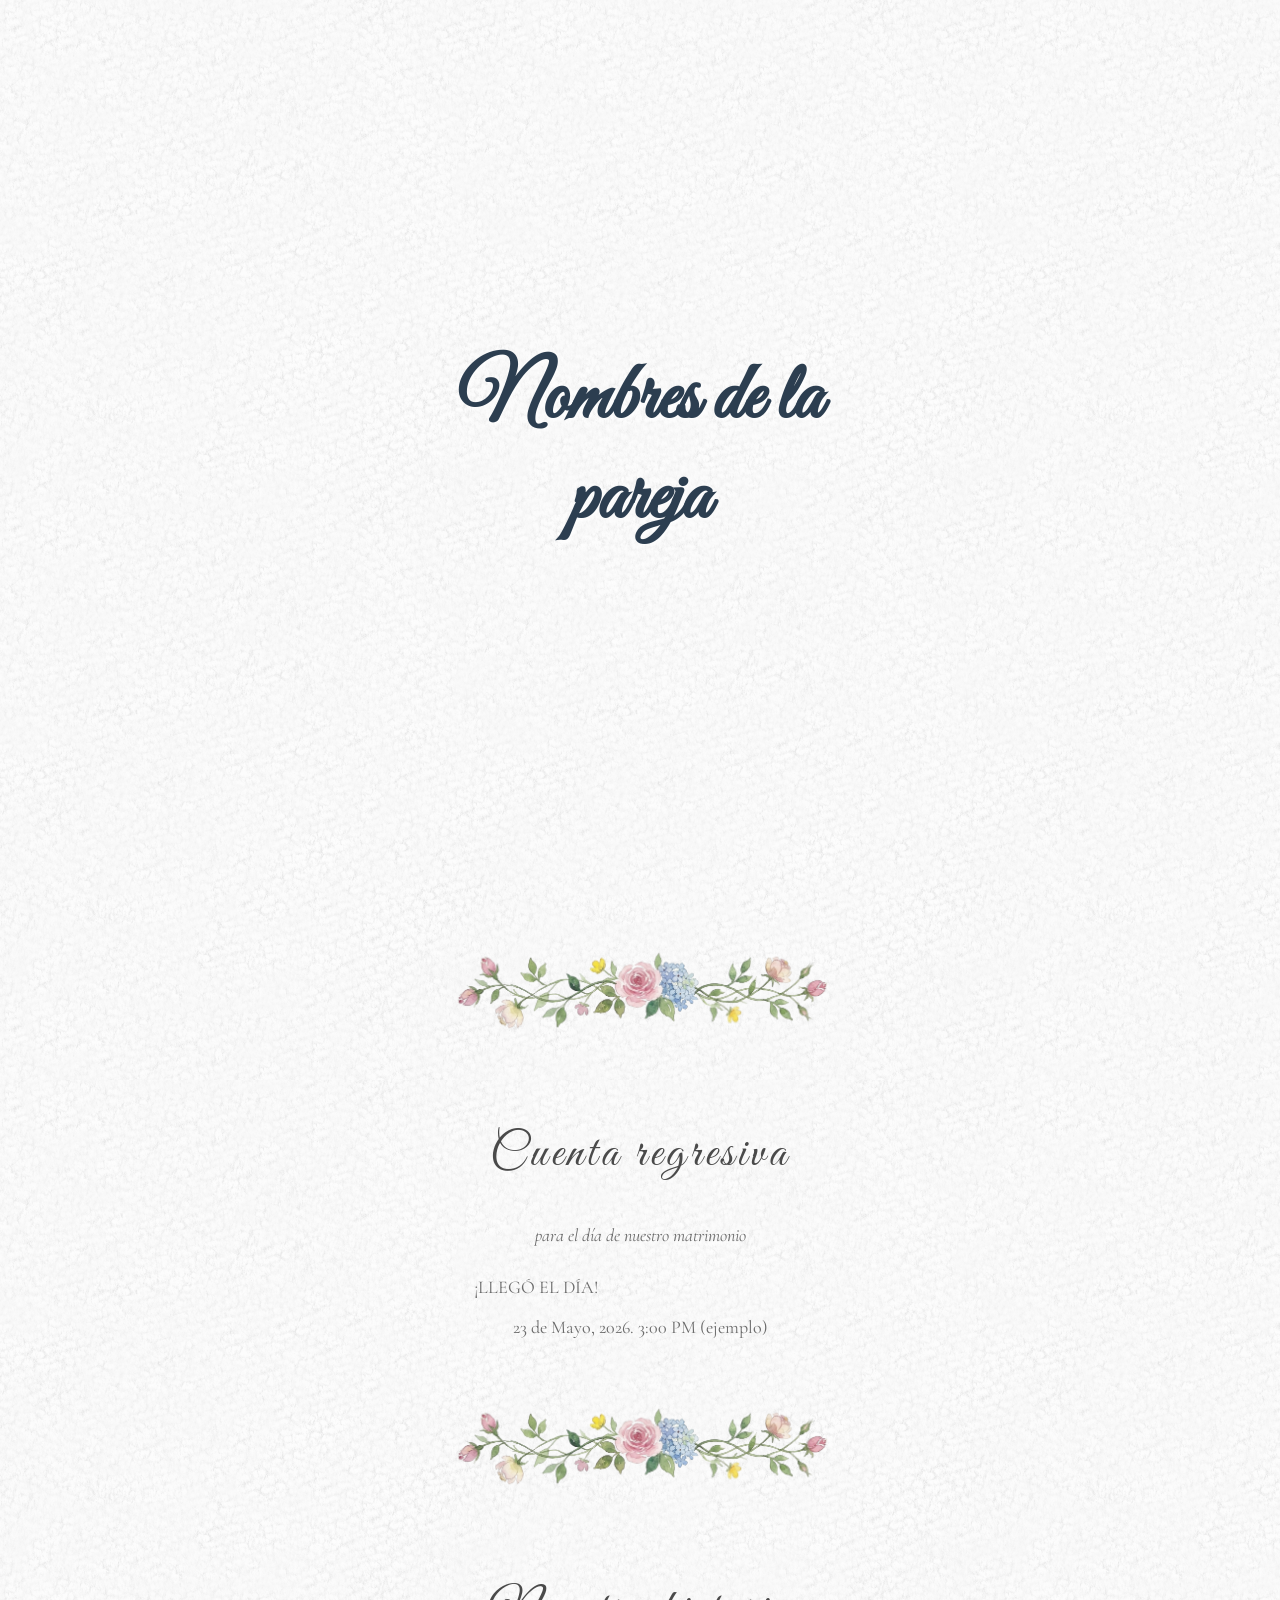
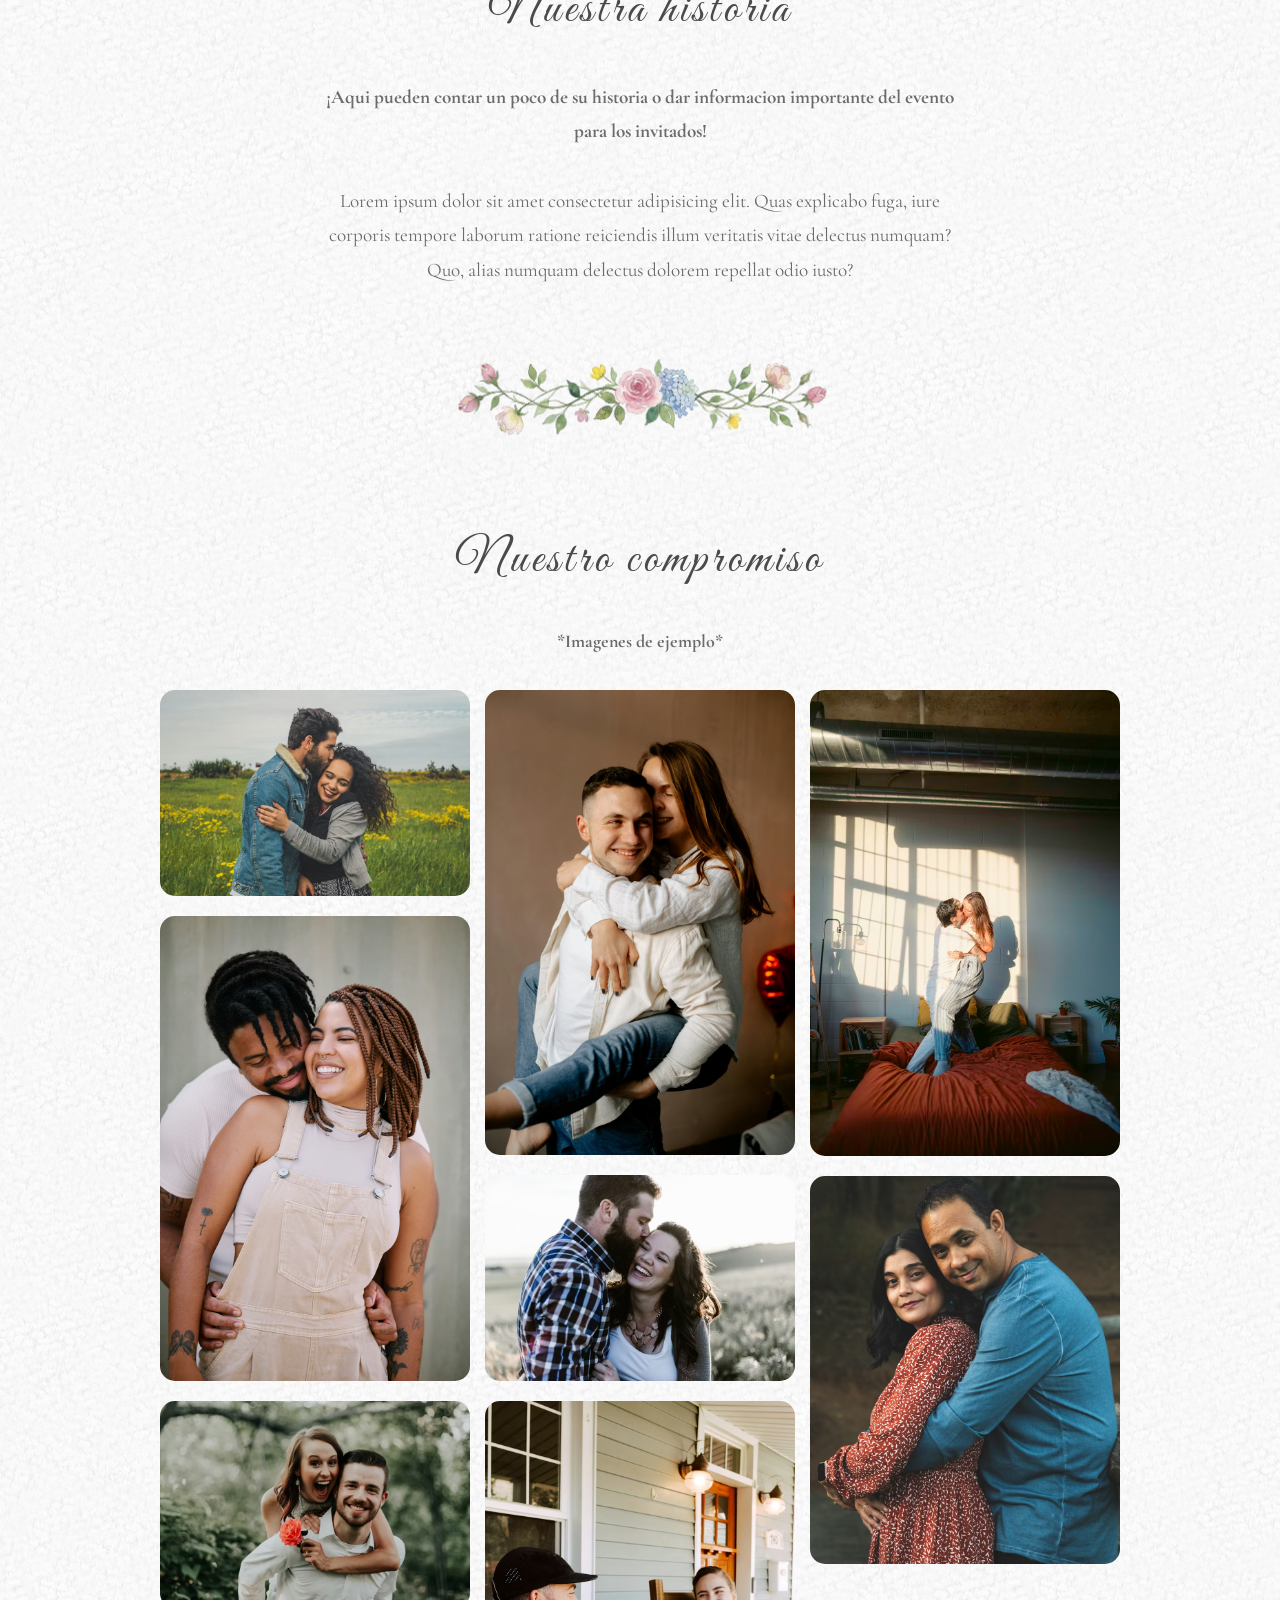
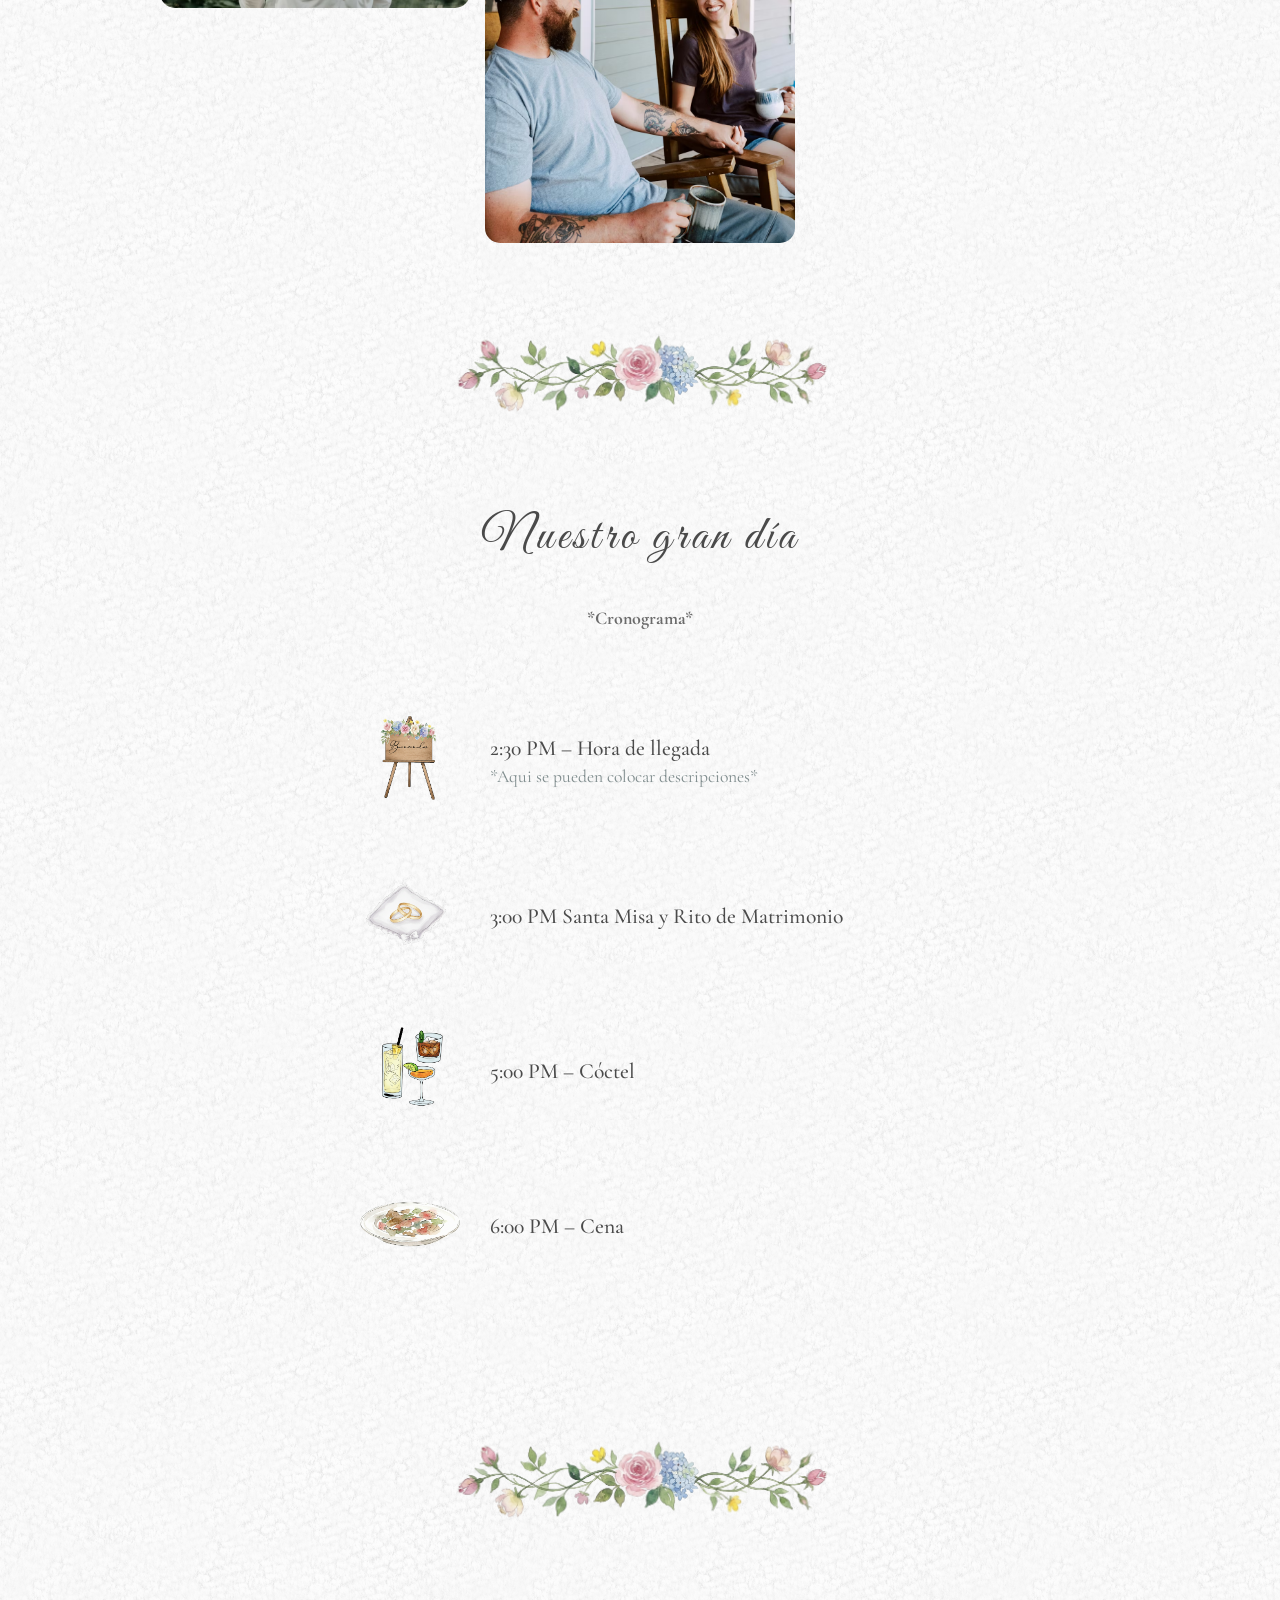
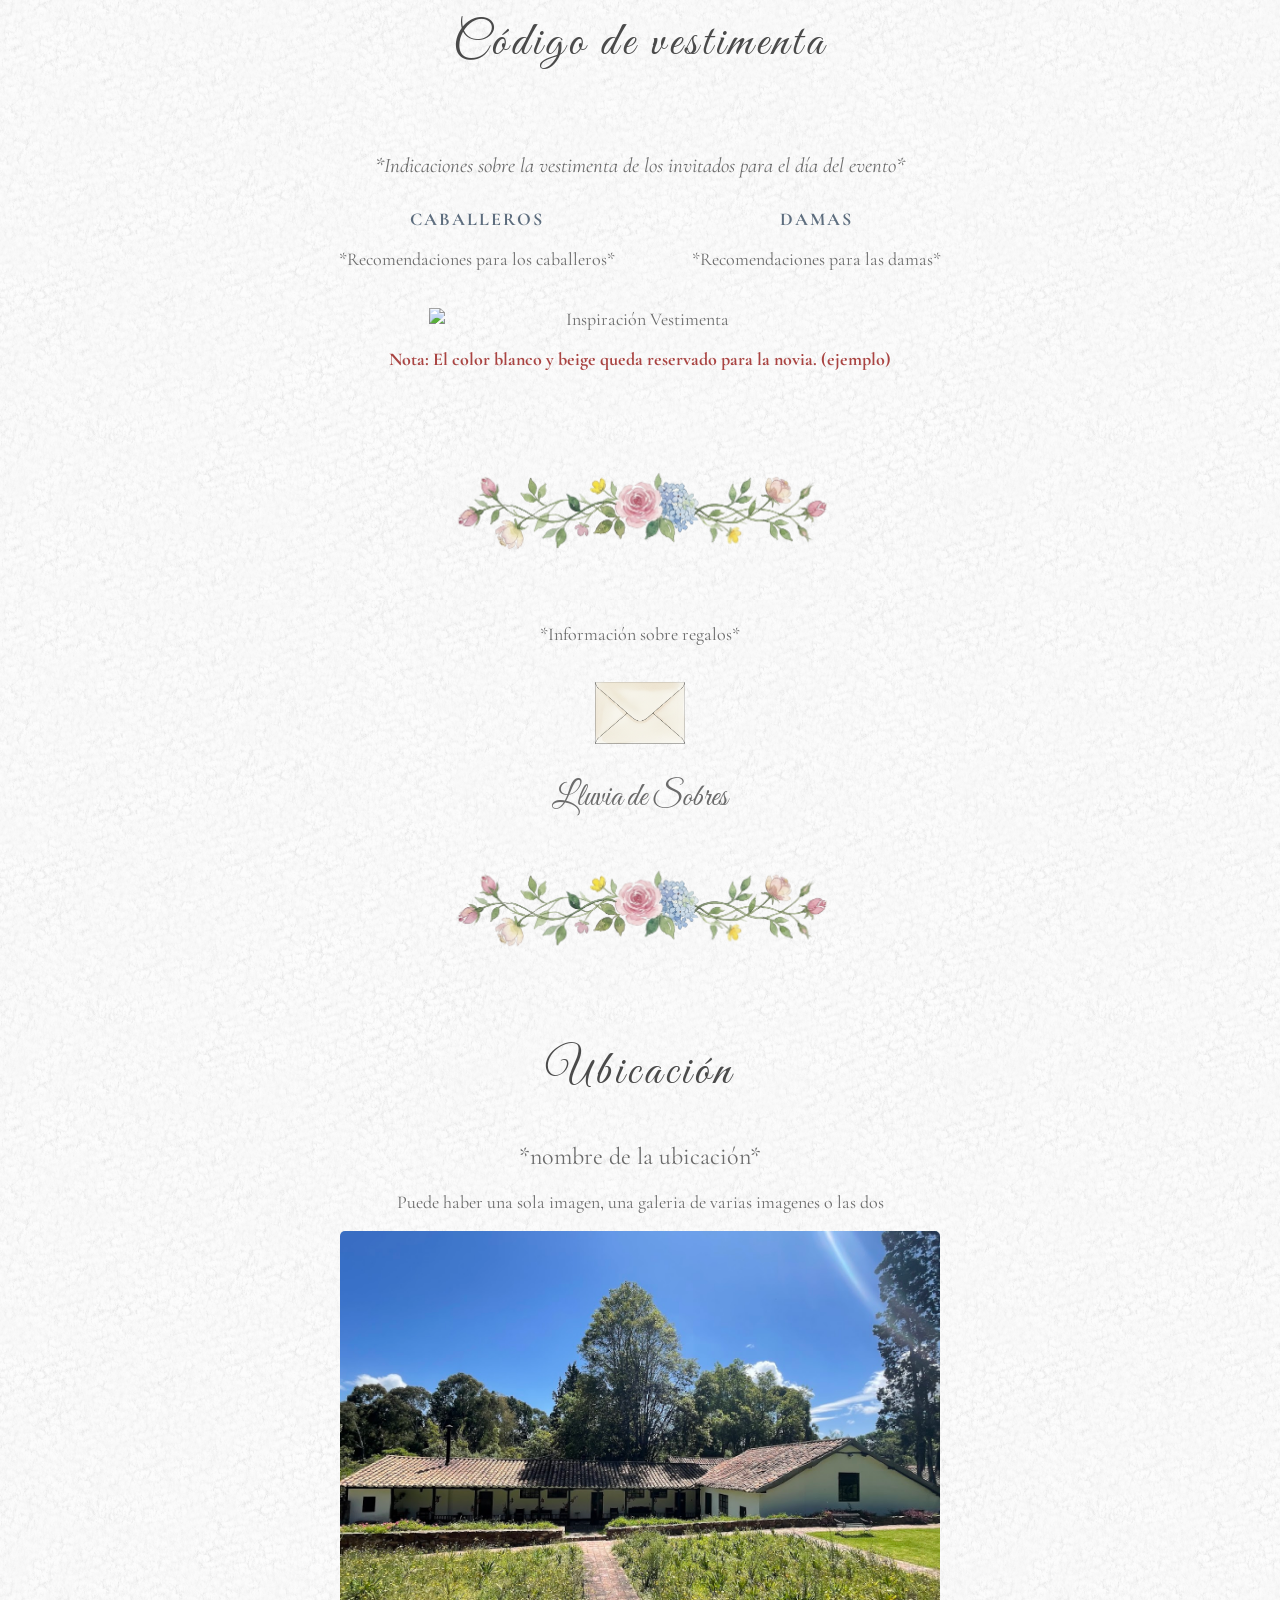
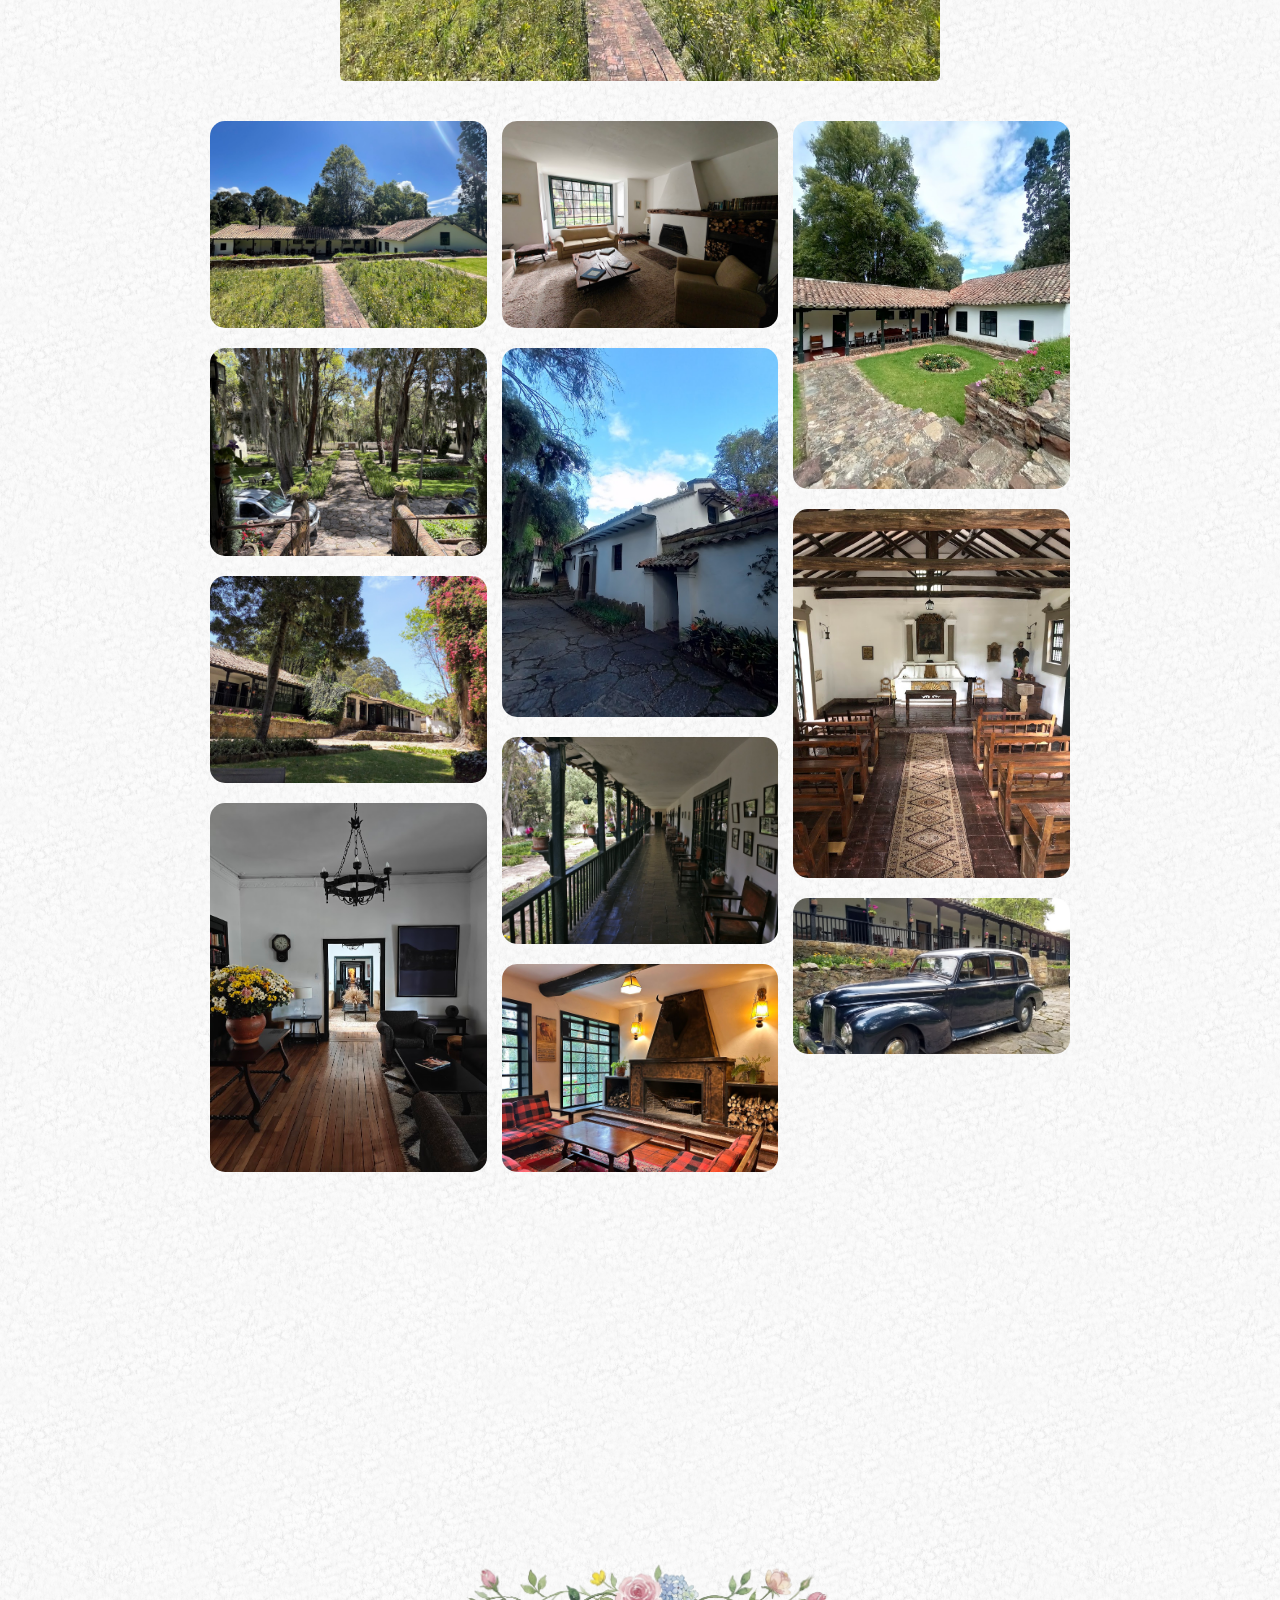
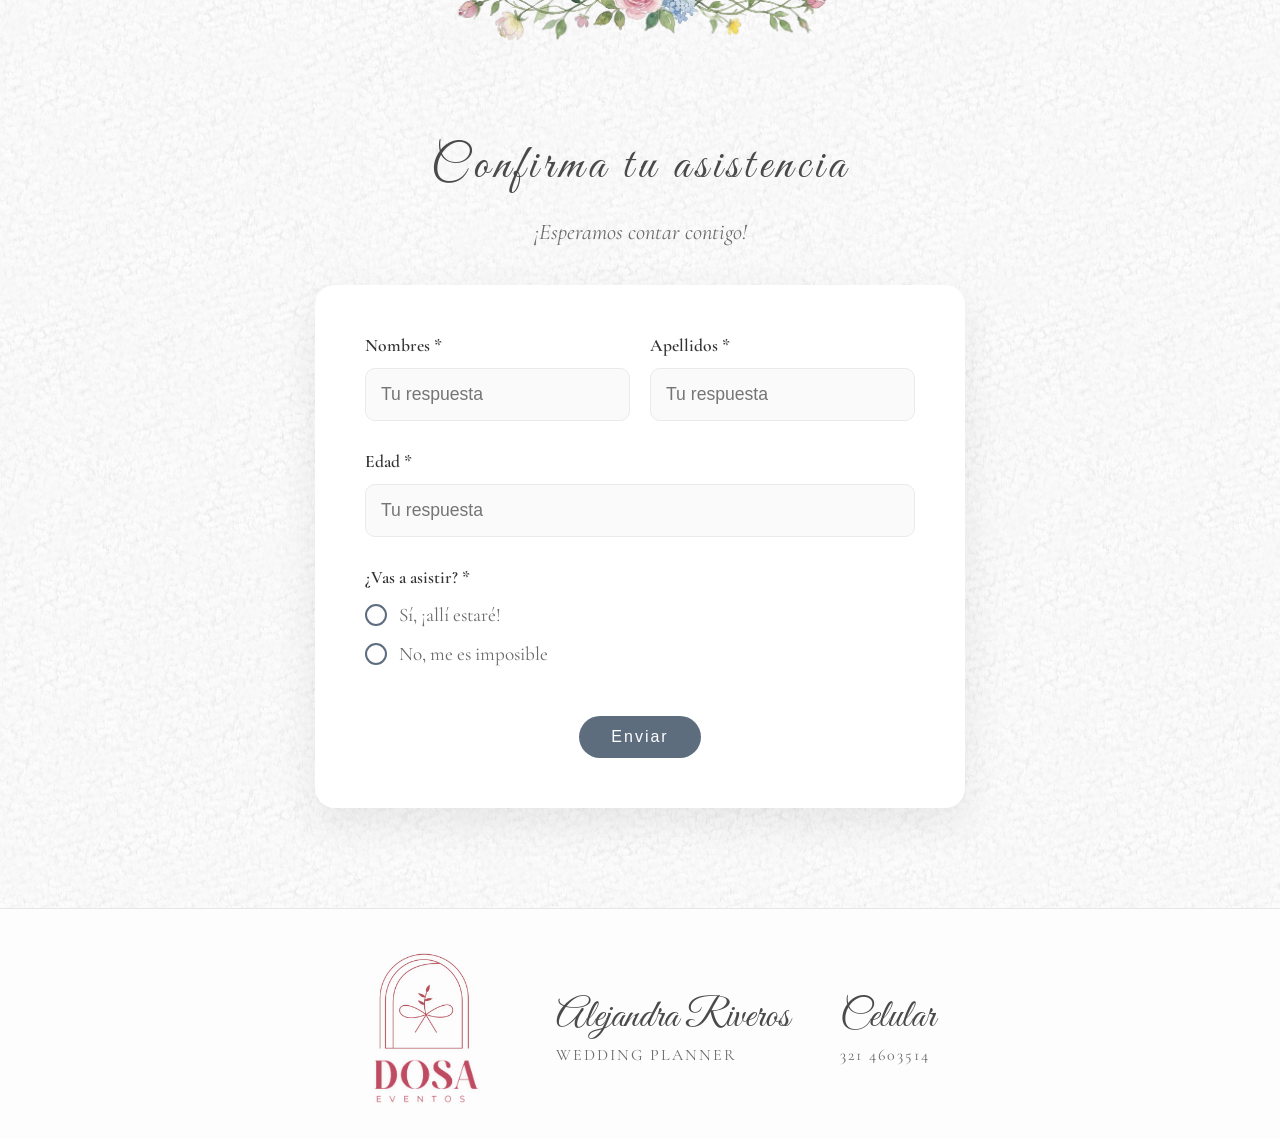
==== Main.html @ 0bfc6ab8 "Initial commit" ====
<!DOCTYPE html>
<html lang="es">

<head>
    <meta charset="UTF-8">
    <meta name="viewport" content="width=device-width, initial-scale=1.0, viewport-fit=cover">
    <title>Invitación</title>
    <link rel="stylesheet" href="stylesmain.css">
    <link
        href="https://fonts.googleapis.com/css2?family=Cormorant+Garamond:wght@300;500&family=Great+Vibes&display=swap"
        rel="stylesheet">
</head>

<body>

    <header class="hero">
        <div class="hero-content">
            <h1>Nombres de la <br>pareja</h1>
        </div>
    </header>

    <div class="divider"><img src="src/separador.png" alt="decoración"></div>

    <section class="countdown-section">
        <h2 class="script-font">Cuenta regresiva</h2>
        <p class="subtitle">para el día de nuestro matrimonio</p>

        <div id="timer">
            <div class="time-box">
                <span id="days">00</span>
                <label>DÍAS</label>
            </div>
            <div class="time-box">
                <span id="hours">00</span>
                <label>HORAS</label>
            </div>
            <div class="time-box">
                <span id="minutes">00</span>
                <label>MINUTOS</label>
            </div>
            <div class="time-box">
                <span id="seconds">00</span>
                <label>SEGUNDOS</label>
            </div>
        </div>
        <p class="wedding-date">23 de Mayo, 2026. 3:00 PM (ejemplo)</p>
    </section>

    <div class="divider"><img src="src/separador.png" alt="decoración"></div>

    <section class="story-section">
        <h2 class="script-font">Nuestra historia</h2>
        <div class="story-text">
            <p><b>¡Aqui pueden contar un poco de su historia o dar informacion importante del evento para los invitados! </b><br> <br>Lorem ipsum dolor sit amet consectetur adipisicing elit. Quas explicabo fuga, iure corporis tempore
                laborum ratione reiciendis illum veritatis vitae delectus numquam? Quo, alias numquam delectus dolorem
                repellat odio iusto?                
            </p>
        </div>
    </section>

    <div class="divider"><img src="src/separador.png" alt="decoración"></div>

    <section class="gallery-section">
        <h2 class="script-font">Nuestro compromiso</h2>
        <p><b>*Imagenes de ejemplo*</b></p>
        <div class="masonry-gallery">
            <div class="photo"><img src="src/1.jpeg" alt="Compromiso"></div>
            <div class="photo"><img src="src/8.jpeg" alt="Compromiso"></div>
            <div class="photo"><img src="src/4.jpeg" alt="Compromiso"></div>
            <div class="photo"><img src="src/2.jpeg" alt="Compromiso"></div>
            <div class="photo"><img src="src/3.jpeg" alt="Compromiso"></div>
            <div class="photo"><img src="src/5.jpeg" alt="Compromiso"></div>
            <div class="photo"><img src="src/7.jpeg" alt="Compromiso"></div>
            <div class="photo"><img src="src/9.jpeg" alt="Compromiso"></div>
        </div>
    </section>

    <div class="divider"><img src="src/separador.png" alt="decoración"></div>
    <section class="timeline-section">
        <h2 class="script-font">Nuestro gran día</h2>
        <p><b>*Cronograma*</b></p>
        <div class="timeline-container">

            <div class="timeline-event">
                <div class="event-icon">
                    <img src="src/bienvenidos.png" alt="Icono">
                </div>
                <div class="event-content">
                    <h3>2:30 PM – Hora de llegada</h3>
                    <p>*Aqui se pueden colocar descripciones* </p>
                </div>
            </div>

            <div class="timeline-event">
                <div class="event-icon">
                    <img src="src/anillos.png" alt="Icono">
                </div>
                <div class="event-content">
                    <h3>3:00 PM Santa Misa y Rito de Matrimonio</h3>
                </div>
            </div>

            <div class="timeline-event">
                <div class="event-icon">
                    <img src="src/bebida.png" alt="Icono">
                </div>
                <div class="event-content">
                    <h3>5:00 PM – Cóctel</h3>
                </div>
            </div>

            <div class="timeline-event">
                <div class="event-icon">
                    <img src="src/cena.PNG" alt="Icono">
                </div>
                <div class="event-content">
                    <h3>6:00 PM – Cena</h3>
                </div>
            </div>

        </div>
    </section>
    <div class="divider"><img src="src/separador.png" alt="decoración"></div>
    <section class="dresscode-section">
        <h2 class="script-font">Código de vestimenta</h2>

        <div class="dresscode-container">
            <p class="dresscode-intro">*Indicaciones sobre la vestimenta de los invitados para el día del evento*</p>

            <div class="dresscode-details">
                <div class="gender-dress">
                    <strong>CABALLEROS</strong>
                    <p>*Recomendaciones para los caballeros*</p>
                </div>

                <div class="gender-dress">
                    <strong>DAMAS</strong>
                    <p>*Recomendaciones para las damas*</p>
                </div>
            </div>

            <div class="dresscode-image">
                <img src="src/vestimenta.png" alt="Inspiración Vestimenta" class="dresscode-image">
            </div>
            <p class="color-reserve">Nota: El color blanco y beige queda reservado para la novia. (ejemplo)</p>


        </div>

        <div class="divider"><img src="src/separador.png" alt="decoración"></div>
        <div class="tarjeta" id="tarjeta">
            <div class="contenido-tarjeta">
                <div class="lluvia-sobres">
                    <p>*Información sobre regalos*</p>
                    <img src="src/sobre-cerrado.PNG" alt="Sobre"
                        style="width: 200px; margin-bottom: -40px; margin-top: -50px;">
                    <p style="font-family: 'Great Vibes', cursive; font-size: 2rem; margin: 0;">Lluvia de Sobres</p>
                </div>
            </div>
        </div>
    </section>

    <div class="divider"><img src="src/separador.png" alt="decoración"></div>
    <section class="location-section">
        <h2 class="script-font">Ubicación</h2>
        <p class="location-name">*nombre de la ubicación*</p>
        <p>Puede haber una sola imagen, una galeria de varias imagenes o las dos</p>
        <div class="location-image">
            <img src="src/hacienda1.jpg" alt="Hacienda" class="hacienda-img">
        </div>
        <section class="gallery-section">
            <div class="masonry-gallery">
                <div class="photo"><img src="src/hacienda1.jpg" alt="Compromiso"></div>
                <div class="photo"><img src="src/hacienda2.jpg" alt="Compromiso"></div>
                <div class="photo"><img src="src/hacienda3.jpg" alt="Compromiso"></div>
                <div class="photo"><img src="src/hacienda4.jpg" alt="Compromiso"></div>
                <div class="photo"><img src="src/hacienda5.jpg" alt="Compromiso"></div>
                <div class="photo"><img src="src/hacienda6.jpg" alt="Compromiso"></div>
                <div class="photo"><img src="src/hacienda7.jpg" alt="Compromiso"></div>
                <div class="photo"><img src="src/hacienda8.jpg" alt="Compromiso"></div>
                <div class="photo"><img src="src/hacienda9.jpg" alt="Compromiso"></div>
                <div class="photo"><img src="src/hacienda10.jpg" alt="Compromiso"></div>
                <div class="photo"><img src="src/hacienda12.jpg" alt="Compromiso"></div>
            </div>
        </section>
        <div class="map-container">
            <iframe src="https://www.google.com/maps/embed?pb=!1m18!1m12!1m3!1d13261.068870005722!2d-72.93695689409576!3d5.718597094676793!2m3!1f0!2f0!3f0!3m2!1i1024!2i768!4f13.1!3m3!1m2!1s0x8e6a45dc718b6c21%3A0x8dd9697c02548b46!2sPlaza%20de%20la%20Villa!5e0!3m2!1ses-419!2sco!4v1770863307083!5m2!1ses-419!2sco" width="600" height="450" style="border:0;" allowfullscreen="" loading="lazy" referrerpolicy="no-referrer-when-downgrade"></iframe>
    </section>
    <div class="divider"><img src="src/separador.png" alt="decoración"></div>

    <section class="rsvp-section">
        <h2 class="script-font section-title">Confirma tu asistencia</h2>
        <p class="section-subtitle">¡Esperamos contar contigo!</p>

        <div class="rsvp-container">
            <form id="rsvp-form" class="styled-form">
                <div class="input-row">
                    <div class="form-group">
                        <label for="from_name">Nombres *</label>
                        <input type="text" name="from_name" id="from_name" required placeholder="Tu respuesta">
                    </div>
                    <div class="form-group">
                        <label for="last_name">Apellidos *</label>
                        <input type="text" name="last_name" id="last_name" required placeholder="Tu respuesta">
                    </div>
                </div>

                <div class="form-group">
                    <label for="age">Edad *</label>
                    <input type="number" name="age" id="age" required placeholder="Tu respuesta">
                </div>

                <div class="form-group">
                    <label class="main-label">¿Vas a asistir? *</label>
                    <div class="radio-options">
                        <label class="radio-container">
                            <input type="radio" name="attendance" value="Sí" required>
                            <span class="checkmark"></span>
                            Sí, ¡allí estaré!
                        </label>
                        <label class="radio-container">
                            <input type="radio" name="attendance" value="No">
                            <span class="checkmark"></span>
                            No, me es imposible
                        </label>
                    </div>
                </div>

                <button class="btn-primary">Enviar</button>
            </form>
        </div>


    </section>
    <script type="text/javascript" src="https://cdn.jsdelivr.net/npm/@emailjs/browser@3/dist/email.min.js"></script>

    <script src="scriptmain.js"></script>

    <footer class="footer-boda">
        <div class="footer-content">
            <div class="footer-logo">
                <img src="src/dosa.png" alt="Logo" class="logo-footer-icon">
                <img src="src/dosa2.png" alt="Dosa Eventos" class="logo-footer-name">
            </div>
            <div class="footer-info">
                <div class="footer-section">
                    <span class="nombre-planner">Alejandra Riveros</span>
                    <span class="rol-planner">WEDDING PLANNER</span>
                </div>
                <div class="footer-section">
                    <span class="nombre-planner">Celular</span>
                    <span class="rol-planner">321 4603514</span>
                </div>
            </div>
        </div>
    </footer>
</body>

</html>
---- stylesmain.css ----
:root {
    --text-color: #6b6b6b;
    --title-color: #4a4a4a;
    --bg-light: #fdfdfd;
    --mobile-padding: 20px;
}

*,
*::before,
*::after {
    box-sizing: border-box;
}

html {
    -webkit-text-size-adjust: 100%;
    -ms-text-size-adjust: 100%;
    overflow-x: hidden;
}

body {
    position: relative;
    margin: 0;
    padding: 0;
    overflow-x: hidden;
}

body::before {
    content: "";
    position: absolute;
    inset: 0;

    background-image: url('src/papel.webp');
    background-size: 150% auto;
    background-position: center top;
    background-repeat: repeat-y;

    opacity: 0.1;
    z-index: -1;
}

@media (max-width: 768px) {
    body::before {
        background-size: 550% auto;
        opacity: 0.1;
    }
}



body {
    margin: 0;
    font-family: 'Cormorant Garamond', serif;
    color: var(--text-color);
    background-color: var(--bg-light);
    text-align: center;
    overflow-wrap: break-word;
}

.hero {
    height: 100vh;
    background: url('fondo.jpg') no-repeat center center/cover;
    display: flex;
    align-items: center;
    justify-content: center;
}

.hero h1 {
    font-family: 'Great Vibes', cursive;
    font-size: 5rem;
    color: #2c3e50;
    text-shadow: 2px 2px 4px rgba(255,255,255,0.8);
}

.divider {
    padding: 40px var(--mobile-padding);
}

@media (min-width: 769px) {
    .divider {
        padding-left: 0;
        padding-right: 0;
    }
}

.divider img {
    width: 400px;
    max-width: 100%;
    opacity: 0.8;
}

h2 {
    letter-spacing: 4px;
    font-weight: 300;
    color: var(--title-color);
    font-size: 2rem;
}

.subtitle { font-style: italic; margin-bottom: 30px; }

#timer {
    display: grid;
    grid-template-columns: 1fr 1fr;
    gap: 15px;
    justify-content: center;
    max-width: 400px;
    margin: 0 auto;
}

.time-box {
    background: white;
    padding: 20px;
    border-radius: 10px;
    box-shadow: 0 4px 15px rgba(0,0,0,0.05);
    width: 100%;
    min-width: 0;
    text-align: center;
}

.time-box span {
    display: block;
    font-size: 2.5rem;
    color: var(--title-color);
}

.time-box label {
    font-size: 0.7rem;
    letter-spacing: 2px;
}

.story-text {
    max-width: 700px;
    margin: 0 auto;
    line-height: 1.8;
    font-size: 1.2rem;
    padding: 0 20px;
}

.masonry-gallery {
    column-count: 3;
    column-gap: 15px;
    padding: 20px;
    max-width: 1000px;
    margin: 0 auto;
}

.photo img {
    width: 100%;
    border-radius: 15px;
    margin-bottom: 15px;
}

img {
    max-width: 100%;
    height: auto;
}

.countdown-section,
.story-section,
.gallery-section,
.timeline-section,
.dresscode-section,
.mass-info-section,
.location-section,
.rsvp-section {
    padding-left: var(--mobile-padding);
    padding-right: var(--mobile-padding);
}

@media (min-width: 769px) {
    .countdown-section,
    .story-section,
    .gallery-section,
    .timeline-section,
    .dresscode-section,
    .mass-info-section,
    .location-section,
    .rsvp-section {
        padding-left: 0;
        padding-right: 0;
    }
}

@media (max-width: 768px) {
    .hero h1 { font-size: 2.5rem; }
    .masonry-gallery { column-count: 2; }
    #timer { max-width: 280px; }
    .time-box { padding: 10px; }
    .divider img { width: 100%; max-width: 280px; }
}

.timeline-container {
    position: relative;
    max-width: 800px;
    margin: 50px auto;
    padding: 20px;
}

.timeline-event {
    padding: 10px 40px;
    position: relative;
    background-color: inherit;
    width: 100%;
    display: flex;
    align-items: center;
    margin-bottom: 30px;
    text-align: left;
}

.event-icon {
    width: 160px;
    margin-right: 30px;
    padding-left: 60px;
}

.event-icon img {
    width: 160px;
    height: auto;
}

.event-content h3 {
    margin: 0;
    font-size: 1.35rem;
    color: #4a4a4a;
    font-weight: 500;
}

.event-content p {
    margin: 5px 0 0;
    font-size: 1.1rem;
    color: #7f8c8d;
}

.location-section {
    max-width: 900px;
    margin: 0 auto;
}

.location-section .gallery-section {
    padding-left: 0;
    padding-right: 0;
    max-width: 1000px;
    margin-left: auto;
    margin-right: auto;
}

.location-section .masonry-gallery {
    margin-left: -15px;
    margin-right: -15px;
    width: calc(100% + 30px);
    max-width: none;
}

@media (min-width: 769px) {
    .location-section .masonry-gallery {
        margin-left: auto;
        margin-right: auto;
        width: 100%;
        max-width: 1000px;
    }
}

.location-name {
    font-size: 1.5rem;
    margin-bottom: 20px;
}

.location-image {
    margin-bottom: 20px;
}

.hacienda-img {
    width: 100%;
    max-width: 600px;
    border-radius: 5px;
    display: block;
    margin-left: auto;
    margin-right: auto;
}

.map-container {
    width: 100%;
    max-width: 800px;
    margin: 0 auto;
    overflow: hidden;
    border-radius: 10px;
}

.map-container iframe {
    width: 100% !important;
    height: 300px !important;
    max-width: 100%;
    display: block;
}

.input-row {
    display: flex;
    gap: 20px;
}

.input-row .form-group {
    flex: 1;
    min-width: 0;
}

@media (max-width: 768px) {
    .location-name { margin-bottom: 15px; }
    .location-image { margin-bottom: 15px; }
    .map-container iframe { height: 250px !important; }
}

@media (max-width: 600px) {
    .event-icon {
        display: flex;
        align-items: center;
        justify-content: center;
        width: 90px;
        min-width: 90px;
        margin-right: 15px;
        padding-left: 0;
    }
    .event-icon img {
        width: 80px;
        height: 80px;
        object-fit: contain;
    }
    .timeline-event {
        padding: 10px 15px;
        flex-wrap: wrap;
    }
    .timeline-container {
        padding: 15px 0;
        margin: 30px auto;
    }
    .timeline-container::after {
        left: 45px;
    }
    .timeline-event::before {
        left: 35px;
    }
    .event-content {
        padding-left: 0;
        flex: 1;
        min-width: 0;
    }
    .event-content h3 {
        font-size: 1.15rem;
    }
    .event-content p {
        font-size: 1rem;
    }
    .map-container iframe { height: 220px !important; }
    .input-row {
        flex-direction: column;
        gap: 0;
    }
}

body {
    font-size: 18px;
}

h2.section-title {
    font-size: 2.5rem;
    letter-spacing: 5px;
    margin-bottom: 10px;
    color: #4a4a4a;
}

.section-subtitle {
    font-size: 1.4rem;
    font-style: italic;
    margin-bottom: 40px;
}

.rsvp-section {
    padding-bottom: 100px;
}

.rsvp-container {
    max-width: 650px;
    margin: 0 auto;
    background: #ffffff;
    padding: 50px;
    border-radius: 20px;
    box-shadow: 0 15px 40px rgba(0,0,0,0.08);
}

.form-group {
    margin-bottom: 30px;
    text-align: left;
}

.form-group label:not(.radio-container) {
    display: block;
    font-size: 1.1rem;
    font-weight: 600;
    margin-bottom: 12px;
    color: #333;
}

.form-group input:not([type="radio"]), 
.form-group textarea {
    width: 100%;
    max-width: 100%;
    padding: 15px;
    font-size: 1.1rem;
    border: 1.5px solid #eaeaea;
    border-radius: 10px;
    background-color: #fafafa;
    transition: all 0.3s ease;
}

.styled-form {
    width: 100%;
    overflow: hidden;
}

.form-group input:not([type="radio"]):focus {
    border-color: #5d6d7e;
    outline: none;
    background-color: #fff;
}

.radio-options {
    margin-top: 15px;
}

.radio-options .radio-container {
    display: flex !important;
    flex-wrap: nowrap;
    align-items: center;
    position: relative;
    margin-bottom: 15px;
    cursor: pointer;
    font-size: 1.2rem;
    user-select: none;
    gap: 12px;
    font-weight: 400;
}

.radio-container input[type="radio"] {
    -webkit-appearance: none;
    appearance: none;
    width: 22px;
    height: 22px;
    min-width: 22px;
    min-height: 22px;
    margin: 0;
    padding: 0;
    border: 2px solid #5d6d7e;
    border-radius: 50%;
    background: #fff;
    cursor: pointer;
    flex-shrink: 0;
}

.radio-container input[type="radio"]:checked {
    background: #5d6d7e;
    box-shadow: inset 0 0 0 3px #fff;
}

.radio-container .checkmark {
    display: none;
}

.btn-primary {
    padding: 12px 32px;
    background-color: #5d6d7e;
    color: white;
    border: none;
    border-radius: 50px;
    font-size: 1rem;
    font-weight: 500;
    letter-spacing: 2px;
    cursor: pointer;
    transition: transform 0.2s, background 0.3s;
    margin-top: 20px;
}

.btn-primary:hover {
    background-color: #4a5966;
    transform: translateY(-2px);
}

@media (max-width: 768px) {
    .rsvp-container {
        padding: 30px 20px;
        width: 100%;
    }
    h2.section-title {
        font-size: 1.8rem;
        padding: 0 10px;
    }
    .section-subtitle {
        padding: 0 10px;
    }
    .form-group label {
        font-size: 1rem;
    }
    .form-group input:not([type="radio"]),
    .form-group textarea {
        width: 100%;
        max-width: 100%;
        padding: 12px;
        font-size: 16px;
    }
}

@media (max-width: 480px) {
    .hero h1 {
        font-size: 2rem;
    }
    #timer { max-width: 240px; }
    .time-box {
        padding: 8px;
    }
    .time-box span {
        font-size: 1.8rem;
    }
    .dresscode-details {
        flex-direction: column;
        gap: 15px;
    }
    .dresscode-image,
    .dresscode-image img {
        max-width: 100%;
    }
}

.dresscode-container {
    max-width: 700px;
    margin: 0 auto;
    padding: 20px;
}

.dresscode-image{
    width: 80%;
    margin-bottom: 10px;
    display: block;
    margin: 0 auto;
    max-width: 600px;
}
.dresscode-intro {
    font-size: 1.3rem;
    margin-bottom: 30px;
    font-style: italic;
}

.dresscode-details {
    display: flex;
    justify-content: space-around;
    margin-bottom: 20px;
    gap: 20px;
}

.gender-dress strong {
    display: block;
    letter-spacing: 2px;
    color: #5d6d7e;
    margin-bottom: 10px;
}

.color-reserve {
    font-weight: bold;
    color: #a94442;
    margin-bottom: 30px;
}

.btn-pinterest {
    display: inline-block;
    padding: 12px 25px;
    border: 1px solid #5d6d7e;
    color: #5d6d7e;
    text-decoration: none;
    border-radius: 5px;
    font-size: 0.9rem;
    transition: 0.3s;
}

.btn-pinterest:hover {
    background: #5d6d7e;
    color: white;
}

.script-font {
    font-family: 'Great Vibes', cursive;
    font-size: 3rem !important;
}

.mass-grid {
    display: flex;
    align-items: center;
    justify-content: center;
    gap: 50px;
    max-width: 900px;
    margin: 40px auto;
    flex-wrap: wrap;
}

.mass-text-box {
    flex: 1;
    min-width: 300px;
    text-align: left;
    line-height: 1.8;
}

.mass-warning-box {
    flex: 1;
    min-width: 300px;
    background: rgba(212, 172, 13, 0.05);
    padding: 30px;
    border-radius: 10px;
    border: 1px solid #d4ac0d;
}

.warning-tag {
    background: #d4ac0d;
    color: white;
    padding: 5px 15px;
    border-radius: 20px;
    font-size: 0.8rem;
    letter-spacing: 2px;
}

.warning-img img {
    width: 310px;
    height: 440px;
    object-fit: cover;
    border-radius: 5%;
    margin: 20px 0;
    border: 3px solid #575757;
    box-shadow: 0 5px 15px rgba(0,0,0,0.1);
}

@media (max-width: 768px) {
    .mass-grid {
        flex-direction: column;
        padding: 0 10px;
        gap: 20px
    }
    .mass-text-box {
        text-align: center;
        min-width: 0;
    }
    .mass-warning-box {
        min-width: 0;
        padding: 20px;
    }
}

@media (max-width: 480px) {
    .mass-text-box,
    .mass-warning-box {
        min-width: 0;
        width: 100%;
    }
    .script-font {
        font-size: 2.2rem !important;
    }
}

.footer-boda {
    width: 100%;
    max-width: 100%;
    background-color: var(--bg-light);
    padding: 45px 20px 35px;
    margin: 0;
    border-top: 1px solid rgba(74, 74, 74, 0.12);
    box-sizing: border-box;
}

.footer-content {
    display: flex;
    flex-direction: row;
    justify-content: center;
    align-items: center;
    max-width: 900px;
    margin: 0 auto;
    gap: 50px;
}

.footer-logo {
    flex-shrink: 0;
    display: flex;
    flex-direction: column;
    align-items: center;
}

.logo-footer-icon {
    height: 160px;
    width: auto;
    margin-top: -30px;
    filter: drop-shadow(0 1px 2px rgba(0,0,0,0.06));
}

.logo-footer-name {
    height: 45px;
    margin-top: -25px;
    width: auto;
    filter: drop-shadow(0 1px 2px rgba(0,0,0,0.06));
}

.footer-info {
    display: flex;
    flex-direction: row;
    align-items: center;
    gap: 50px;
}

.footer-section {
    display: flex;
    flex-direction: column;
    align-items: flex-start;
    text-align: left;
}

.nombre-planner {
    font-family: 'Great Vibes', cursive;
    font-size: 2.5rem;
    color: var(--title-color);
    line-height: 1.2;
}

.rol-planner {
    font-family: 'Cormorant Garamond', serif;
    font-size: 1rem;
    letter-spacing: 2px;
    color: var(--text-color);
    text-transform: uppercase;
    margin-top: 4px;
}


.nombres{
    max-width: 20%;
}

@media (max-width: 768px) {
    .footer-boda {
        padding: 35px 20px 30px;
        width: 100%;
    }
    
    .footer-content {
        flex-direction: row;
        align-items: center;
        justify-content: center;
        gap: 30px;
        max-width: 100%;
        padding: 0;
    }
    
    .footer-info {
        flex-direction: column;
        align-items: flex-start;
        gap: 16px;
    }
    
    .nombre-planner {
        font-size: 1.7rem;
    }
    
    .rol-planner {
        font-size: 0.9rem;
        letter-spacing: 1.5px;
    }

    .logo-footer-icon {
        height: 120px;
        margin-top: -20px;
    }
    
    .logo-footer-name {
        margin-top: -20px;
        height: 32px;
    }
    .nombres{
        max-width: 70%;
    }
}
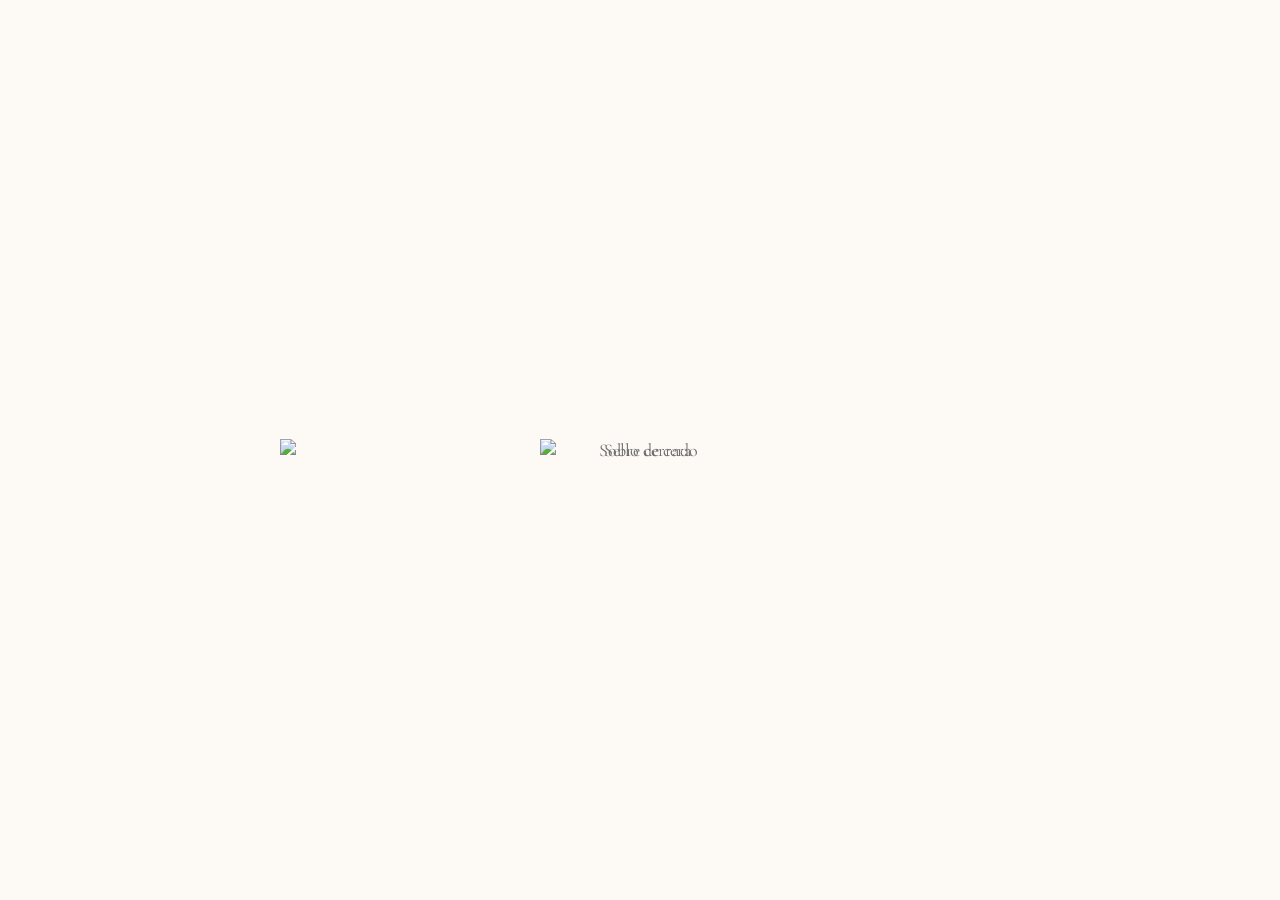
==== commit 062db6d6: "Add intro overlay, music controls and content updates Introduce an intro overlay with animated seal " ====
--- a/Main.html
+++ b/Main.html
@@ -9,73 +9,259 @@
     <link
         href="https://fonts.googleapis.com/css2?family=Cormorant+Garamond:wght@300;500&family=Great+Vibes&display=swap"
         rel="stylesheet">
+    <style>
+        :root {
+            --color-dorado: #c5a059;
+            --fondo-crema: #fdfaf6;
+        }
+
+        body {
+            min-height: 100vh;
+        }
+
+        #intro-overlay {
+            position: fixed;
+            inset: 0;
+            background-color: var(--fondo-crema);
+            display: flex;
+            justify-content: center;
+            align-items: center;
+            padding: 24px;
+            z-index: 1000;
+            transition: opacity 0.7s ease;
+        }
+
+        #intro-overlay.ocultar-overlay {
+            opacity: 0;
+            pointer-events: none;
+        }
+
+        .escena {
+            position: relative;
+            width: 420px;
+            height: 320px;
+            display: flex;
+            justify-content: center;
+            align-items: center;
+        }
+
+        #sello {
+            position: absolute;
+            z-index: 10;
+            width: 200px;
+            cursor: pointer;
+            transition: opacity 1s ease, transform 1.5s ease;
+        }
+
+        .girar-desvanecer {
+            transform: rotate(360deg) scale(1.2);
+            opacity: 0;
+            pointer-events: none;
+        }
+
+        .sobre {
+            position: absolute;
+            width: 180%;
+            max-width: 720px;
+            height: auto;
+
+            transition: opacity 0.8s ease;
+        }
+
+        #sobre-abierto {
+            opacity: 0;
+        }
+
+        .tarjeta-intro {
+            position: absolute;
+            width: 75%;
+            height: 150px;
+            background: white;
+            box-shadow: 0 4px 15px rgba(0, 0, 0, 0.1);
+            display: flex;
+            justify-content: center;
+            align-items: center;
+            text-align: center;
+            padding: 20px;
+            border: 1px solid #eee;
+            z-index: 2;
+            transform: translateY(0);
+            opacity: 0;
+            transition: transform 1.5s cubic-bezier(0.4, 0, 0.2, 1), opacity 0.5s ease;
+            font-family: 'Times New Roman', serif;
+        }
+
+        .tarjeta-intro h2 {
+            color: var(--color-dorado);
+            font-style: italic;
+            font-weight: lighter;
+            font-size: 1.8rem;
+            margin: 0;
+        }
+
+        .subir-tarjeta {
+            transform: translateY(-120px);
+            opacity: 1;
+        }
+
+        #btn-continuar {
+            position: absolute;
+            bottom: -90px;
+            padding: 10px 32px;
+            background-color: var(--color-dorado);
+            color: white;
+            border: none;
+            border-radius: 20px;
+            cursor: pointer;
+            opacity: 0;
+            transition: opacity 1s ease;
+            text-transform: uppercase;
+            letter-spacing: 2px;
+            font-size: 0.9rem;
+        }
+
+        .mostrar-boton {
+            opacity: 1 !important;
+        }
+
+        #main-content.hidden {
+            display: none;
+        }
+
+        .boton-flotante {
+            position: fixed;
+            top: 20px;
+            right: 20px;
+            z-index: 9999;
+            height: 50px;
+            background: #5F6754;
+            color: white;
+            border: none;
+            padding: 12px 20px;
+            border-radius: 50px;
+            font-weight: bold;
+            cursor: pointer;
+            box-shadow: 0 4px 15px rgba(0, 0, 0, 0.3);
+            display: flex;
+            align-items: center;
+            gap: 8px;
+            transition: 0.3s;
+        }
+
+        .boton-flotante:hover {
+            transform: scale(1.05);
+        }
+
+        .sonando {
+            height: 30px;
+            background: #333;
+        }
+    </style>
 </head>
 
 <body>
 
-    <header class="hero">
-        <div class="hero-content">
-            <h1>Nombres de la <br>pareja</h1>
+    <div id="intro-overlay">
+        <div class="escena">
+            <img src="src/sello.png" id="sello" alt="Sello de cera">
+
+            <img src="src/sobre-cerrado.png" id="sobre-cerrado" class="sobre" alt="Sobre cerrado">
+
+            <img src="src/sobre-abierto.png" id="sobre-abierto" class="sobre" alt="Sobre abierto">
+
+            <div class="tarjeta-intro" id="tarjeta-intro">
+                <h2>Eres un invitado especial</h2>
+            </div>
+
+            <button id="btn-continuar" type="button">Continuar</button>
         </div>
-    </header>
-
-    <div class="divider"><img src="src/separador.png" alt="decoración"></div>
-
-    <section class="countdown-section">
-        <h2 class="script-font">Cuenta regresiva</h2>
-        <p class="subtitle">para el día de nuestro matrimonio</p>
-
-        <div id="timer">
-            <div class="time-box">
-                <span id="days">00</span>
-                <label>DÍAS</label>
-            </div>
-            <div class="time-box">
-                <span id="hours">00</span>
-                <label>HORAS</label>
-            </div>
-            <div class="time-box">
-                <span id="minutes">00</span>
-                <label>MINUTOS</label>
-            </div>
-            <div class="time-box">
-                <span id="seconds">00</span>
-                <label>SEGUNDOS</label>
-            </div>
-        </div>
-        <p class="wedding-date">23 de Mayo, 2026. 3:00 PM (ejemplo)</p>
-    </section>
-
-    <div class="divider"><img src="src/separador.png" alt="decoración"></div>
-
-    <section class="story-section">
-        <h2 class="script-font">Nuestra historia</h2>
-        <div class="story-text">
-            <p><b>¡Aqui pueden contar un poco de su historia o dar informacion importante del evento para los invitados! </b><br> <br>Lorem ipsum dolor sit amet consectetur adipisicing elit. Quas explicabo fuga, iure corporis tempore
-                laborum ratione reiciendis illum veritatis vitae delectus numquam? Quo, alias numquam delectus dolorem
-                repellat odio iusto?                
-            </p>
-        </div>
-    </section>
-
-    <div class="divider"><img src="src/separador.png" alt="decoración"></div>
-
-    <section class="gallery-section">
-        <h2 class="script-font">Nuestro compromiso</h2>
-        <p><b>*Imagenes de ejemplo*</b></p>
-        <div class="masonry-gallery">
-            <div class="photo"><img src="src/1.jpeg" alt="Compromiso"></div>
-            <div class="photo"><img src="src/8.jpeg" alt="Compromiso"></div>
-            <div class="photo"><img src="src/4.jpeg" alt="Compromiso"></div>
-            <div class="photo"><img src="src/2.jpeg" alt="Compromiso"></div>
-            <div class="photo"><img src="src/3.jpeg" alt="Compromiso"></div>
-            <div class="photo"><img src="src/5.jpeg" alt="Compromiso"></div>
-            <div class="photo"><img src="src/7.jpeg" alt="Compromiso"></div>
-            <div class="photo"><img src="src/9.jpeg" alt="Compromiso"></div>
-        </div>
-    </section>
-
-    <div class="divider"><img src="src/separador.png" alt="decoración"></div>
+    </div>
+
+    <div id="main-content" class="hidden">
+        <audio id="miMusica" loop>
+            <source src="src/cancion.mp3" type="audio/mpeg">
+        </audio>
+
+        <button id="btnMusica" class="boton-flotante">
+            <span id="texto">Reproducir canción</span>
+        </button>
+        <header class="hero">
+            <div class="hero-content">
+                <h1>Natalia y<br>Yohan</h1>
+            </div>
+        </header>
+
+        <div class="divider"><img src="src/separador.png" alt="decoración"></div>
+
+        <section class="countdown-section">
+            <h2 class="script-font">Cuenta regresiva</h2>
+            <p class="subtitle">para el día de nuestro matrimonio</p>
+
+            <div id="timer">
+                <div class="time-box">
+                    <span id="days">00</span>
+                    <label>DÍAS</label>
+                </div>
+                <div class="time-box">
+                    <span id="hours">00</span>
+                    <label>HORAS</label>
+                </div>
+                <div class="time-box">
+                    <span id="minutes">00</span>
+                    <label>MINUTOS</label>
+                </div>
+                <div class="time-box">
+                    <span id="seconds">00</span>
+                    <label>SEGUNDOS</label>
+                </div>
+            </div>
+            <p class="wedding-date">15 de Agosto, 2026. 3:00 PM</p>
+        </section>
+
+        <div class="divider"><img src="src/separador.png" alt="decoración"></div>
+
+        <section class="story-section">
+            <h2 class="script-font">Nuestra historia</h2>
+            <div class="story-text">
+                <p>En un lindo pueblo de Boyacá, lo que comenzó como un encuentro sencillo se transformó, con el tiempo
+                    en
+                    un amor firme y profundo.
+                    Después de años compartiendo sueños, alegrías y pruebas, hemos decidido consagrar nuestra unión y
+                    reafirmar el compromiso que hemos elegido cada día.
+                </p>
+            </div>
+        </section>
+
+        <div class="divider"><img src="src/separador.png" alt="decoración"></div>
+        <section class="story-section">
+            <h2 class="script-font">Para nuestros invitados</h2>
+            <div class="story-text">
+                <p>Dios cruzó nuestros caminos y escribió una historia que hoy queremos sellar para siempre.
+                    Con el corazón lleno de gratitud y amor, los invitamos a compartir con nosotros este día tan
+                    especial en
+                    nuestras vidas.
+                </p>
+            </div>
+        </section>
+
+        <div class="divider"><img src="src/separador.png" alt="decoración"></div>
+
+        <section class="gallery-section">
+            <h2 class="script-font">Nuestro compromiso</h2>
+            <div class="masonry-gallery">
+                <div class="photo"><img src="src/1.jpg" alt="Compromiso"></div>
+                <div class="photo"><img src="src/8.jpg" alt="Compromiso"></div>
+                <div class="photo"><img src="src/4.jpg" alt="Compromiso"></div>
+                <div class="photo"><img src="src/2.jpg" alt="Compromiso"></div>
+                <div class="photo"><img src="src/3.jpg" alt="Compromiso"></div>
+                <div class="photo"><img src="src/5.jpg" alt="Compromiso"></div>
+                <div class="photo"><img src="src/7.jpg" alt="Compromiso"></div>
+                <div class="photo"><img src="src/9.jpg" alt="Compromiso"></div>
+            </div>
+        </section>
+
+        <div class="divider"><img src="src/separador.png" alt="decoración"></div>
+        <!--
     <section class="timeline-section">
         <h2 class="script-font">Nuestro gran día</h2>
         <p><b>*Cronograma*</b></p>
@@ -121,53 +307,41 @@
         </div>
     </section>
     <div class="divider"><img src="src/separador.png" alt="decoración"></div>
-    <section class="dresscode-section">
-        <h2 class="script-font">Código de vestimenta</h2>
-
-        <div class="dresscode-container">
-            <p class="dresscode-intro">*Indicaciones sobre la vestimenta de los invitados para el día del evento*</p>
-
-            <div class="dresscode-details">
-                <div class="gender-dress">
-                    <strong>CABALLEROS</strong>
-                    <p>*Recomendaciones para los caballeros*</p>
-                </div>
-
-                <div class="gender-dress">
-                    <strong>DAMAS</strong>
-                    <p>*Recomendaciones para las damas*</p>
-                </div>
-            </div>
-
-            <div class="dresscode-image">
-                <img src="src/vestimenta.png" alt="Inspiración Vestimenta" class="dresscode-image">
-            </div>
-            <p class="color-reserve">Nota: El color blanco y beige queda reservado para la novia. (ejemplo)</p>
-
-
-        </div>
-
-        <div class="divider"><img src="src/separador.png" alt="decoración"></div>
-        <div class="tarjeta" id="tarjeta">
-            <div class="contenido-tarjeta">
-                <div class="lluvia-sobres">
-                    <p>*Información sobre regalos*</p>
-                    <img src="src/sobre-cerrado.PNG" alt="Sobre"
-                        style="width: 200px; margin-bottom: -40px; margin-top: -50px;">
-                    <p style="font-family: 'Great Vibes', cursive; font-size: 2rem; margin: 0;">Lluvia de Sobres</p>
-                </div>
-            </div>
-        </div>
-    </section>
-
-    <div class="divider"><img src="src/separador.png" alt="decoración"></div>
-    <section class="location-section">
-        <h2 class="script-font">Ubicación</h2>
-        <p class="location-name">*nombre de la ubicación*</p>
-        <p>Puede haber una sola imagen, una galeria de varias imagenes o las dos</p>
-        <div class="location-image">
-            <img src="src/hacienda1.jpg" alt="Hacienda" class="hacienda-img">
-        </div>
+-->
+        <section class="dresscode-section">
+            <h2 class="script-font">Código de vestimenta</h2>
+
+            <div class="dresscode-container">
+                <p class="dresscode-intro">Formal. El color blanco y beige quedan reservados.</p>
+
+
+                <div class="dresscode-image">
+                    <img src="src/vestimenta.png" alt="Inspiración Vestimenta" class="dresscode-image">
+                </div>
+
+
+            </div>
+
+            <div class="divider"><img src="src/separador.png" alt="decoración"></div>
+            <div class="tarjeta" id="tarjeta">
+                <div class="contenido-tarjeta">
+                    <div class="lluvia-sobres">
+                        <img src="src/sobre-cerrado.PNG" alt="Sobre"
+                            style="width: 200px; margin-bottom: -40px; margin-top: -50px;">
+                        <p style="font-family: 'Great Vibes', cursive; font-size: 2rem; margin: 0;">Lluvia de Sobres</p>
+                    </div>
+                </div>
+            </div>
+        </section>
+
+        <div class="divider"><img src="src/separador.png" alt="decoración"></div>
+        <section class="location-section">
+            <h2 class="script-font">Ubicación</h2>
+            <p class="location-name">Hacienda Suescún</p>
+            <div class="location-image">
+                <img src="src/hacienda1.jpg" alt="Hacienda" class="hacienda-img">
+            </div>
+            <!--
         <section class="gallery-section">
             <div class="masonry-gallery">
                 <div class="photo"><img src="src/hacienda1.jpg" alt="Compromiso"></div>
@@ -183,77 +357,125 @@
                 <div class="photo"><img src="src/hacienda12.jpg" alt="Compromiso"></div>
             </div>
         </section>
-        <div class="map-container">
-            <iframe src="https://www.google.com/maps/embed?pb=!1m18!1m12!1m3!1d13261.068870005722!2d-72.93695689409576!3d5.718597094676793!2m3!1f0!2f0!3f0!3m2!1i1024!2i768!4f13.1!3m3!1m2!1s0x8e6a45dc718b6c21%3A0x8dd9697c02548b46!2sPlaza%20de%20la%20Villa!5e0!3m2!1ses-419!2sco!4v1770863307083!5m2!1ses-419!2sco" width="600" height="450" style="border:0;" allowfullscreen="" loading="lazy" referrerpolicy="no-referrer-when-downgrade"></iframe>
-    </section>
-    <div class="divider"><img src="src/separador.png" alt="decoración"></div>
-
-    <section class="rsvp-section">
-        <h2 class="script-font section-title">Confirma tu asistencia</h2>
-        <p class="section-subtitle">¡Esperamos contar contigo!</p>
-
-        <div class="rsvp-container">
-            <form id="rsvp-form" class="styled-form">
-                <div class="input-row">
+    -->
+            <div class="map-container">
+                <iframe
+                    src="https://www.google.com/maps/embed?pb=!1m18!1m12!1m3!1d3969.855218784077!2d-72.96870672404395!3d5.73398203183231!2m3!1f0!2f0!3f0!3m2!1i1024!2i768!4f13.1!3m3!1m2!1s0x8e6a46bdcb53768b%3A0x87a5312bbbcc2a81!2sHotel%20Hacienda%20Suesc%C3%BAn!5e0!3m2!1ses-419!2sco!4v1772627212457!5m2!1ses-419!2sco"
+                    width="600" height="450" style="border:0;" allowfullscreen="" loading="lazy"
+                    referrerpolicy="no-referrer-when-downgrade"></iframe>
+        </section>
+        <div class="divider"><img src="src/separador.png" alt="decoración"></div>
+
+        <section class="rsvp-section">
+            <h2 class="script-font section-title">Confirma tu asistencia</h2>
+            <p class="section-subtitle">¡Esperamos contar contigo!</p>
+
+            <div class="rsvp-container">
+                <form id="rsvp-form" class="styled-form">
+                    <div class="input-row">
+                        <div class="form-group">
+                            <label for="from_name">Nombres *</label>
+                            <input type="text" name="from_name" id="from_name" required placeholder="Tu respuesta">
+                        </div>
+                        <div class="form-group">
+                            <label for="last_name">Apellidos *</label>
+                            <input type="text" name="last_name" id="last_name" required placeholder="Tu respuesta">
+                        </div>
+                    </div>
+
                     <div class="form-group">
-                        <label for="from_name">Nombres *</label>
-                        <input type="text" name="from_name" id="from_name" required placeholder="Tu respuesta">
-                    </div>
+                        <label for="age">Edad *</label>
+                        <input type="number" name="age" id="age" required placeholder="Tu respuesta">
+                    </div>
+
                     <div class="form-group">
-                        <label for="last_name">Apellidos *</label>
-                        <input type="text" name="last_name" id="last_name" required placeholder="Tu respuesta">
-                    </div>
-                </div>
-
-                <div class="form-group">
-                    <label for="age">Edad *</label>
-                    <input type="number" name="age" id="age" required placeholder="Tu respuesta">
-                </div>
-
-                <div class="form-group">
-                    <label class="main-label">¿Vas a asistir? *</label>
-                    <div class="radio-options">
-                        <label class="radio-container">
-                            <input type="radio" name="attendance" value="Sí" required>
-                            <span class="checkmark"></span>
-                            Sí, ¡allí estaré!
-                        </label>
-                        <label class="radio-container">
-                            <input type="radio" name="attendance" value="No">
-                            <span class="checkmark"></span>
-                            No, me es imposible
-                        </label>
-                    </div>
-                </div>
-
-                <button class="btn-primary">Enviar</button>
-            </form>
-        </div>
-
-
-    </section>
-    <script type="text/javascript" src="https://cdn.jsdelivr.net/npm/@emailjs/browser@3/dist/email.min.js"></script>
-
-    <script src="scriptmain.js"></script>
-
-    <footer class="footer-boda">
-        <div class="footer-content">
-            <div class="footer-logo">
-                <img src="src/dosa.png" alt="Logo" class="logo-footer-icon">
-                <img src="src/dosa2.png" alt="Dosa Eventos" class="logo-footer-name">
-            </div>
-            <div class="footer-info">
-                <div class="footer-section">
-                    <span class="nombre-planner">Alejandra Riveros</span>
-                    <span class="rol-planner">WEDDING PLANNER</span>
-                </div>
-                <div class="footer-section">
-                    <span class="nombre-planner">Celular</span>
-                    <span class="rol-planner">321 4603514</span>
-                </div>
-            </div>
-        </div>
-    </footer>
+                        <label class="main-label">¿Vas a asistir? *</label>
+                        <div class="radio-options">
+                            <label class="radio-container">
+                                <input type="radio" name="attendance" value="Sí" required>
+                                <span class="checkmark"></span>
+                                Sí, ¡allí estaré!
+                            </label>
+                            <label class="radio-container">
+                                <input type="radio" name="attendance" value="No">
+                                <span class="checkmark"></span>
+                                No, me es imposible
+                            </label>
+                        </div>
+                    </div>
+
+                    <button class="btn-primary">Enviar</button>
+                </form>
+            </div>
+            <div class="divider"><img src="src/separador.png" alt="decoración" style="margin-bottom: -25px; "></div>
+
+            <img src="src/logo.png" alt="nombres" class="nombres" style="margin-bottom: -30px; border-radius: 5%;">
+
+
+        </section>
+        <script type="text/javascript" src="https://cdn.jsdelivr.net/npm/@emailjs/browser@3/dist/email.min.js"></script>
+
+        <script src="scriptmain.js"></script>
+        <script>
+            const sello = document.getElementById('sello');
+            const botonContinuar = document.getElementById('btn-continuar');
+            const sobreCerrado = document.getElementById('sobre-cerrado');
+            const sobreAbierto = document.getElementById('sobre-abierto');
+            const tarjetaIntro = document.getElementById('tarjeta-intro');
+            const overlay = document.getElementById('intro-overlay');
+            const mainContent = document.getElementById('main-content');
+
+            function iniciarAnimacion() {
+                sello.classList.add('girar-desvanecer');
+
+                setTimeout(() => {
+                    sobreCerrado.style.opacity = '0';
+                    sobreAbierto.style.opacity = '1';
+                }, 1000);
+
+                setTimeout(() => {
+                    tarjetaIntro.classList.add('subir-tarjeta');
+                }, 1800);
+
+                setTimeout(() => {
+                    botonContinuar.classList.add('mostrar-boton');
+                }, 2800);
+            }
+
+            function continuarIntro() {
+                overlay.classList.add('ocultar-overlay');
+                mainContent.classList.remove('hidden');
+
+                if (window.iniciarMusicaDesdeIntro) {
+                    window.iniciarMusicaDesdeIntro();
+                }
+
+                setTimeout(() => {
+                    overlay.style.display = 'none';
+                }, 750);
+            }
+
+            sello.addEventListener('click', iniciarAnimacion);
+            botonContinuar.addEventListener('click', continuarIntro);
+        </script>
+        <footer class="footer-boda">
+            <div class="footer-content">
+                <div class="footer-logo">
+                    <img src="src/dosa.png" alt="Logo" class="logo-footer-icon">
+                    <img src="src/dosa2.png" alt="Dosa Eventos" class="logo-footer-name">
+                </div>
+                <div class="footer-info">
+                    <div class="footer-section">
+                        <span class="nombre-planner">Alejandra Riveros</span>
+                        <span class="rol-planner">WEDDING PLANNER</span>
+                    </div>
+                    <div class="footer-section">
+                        <span class="nombre-planner">Celular</span>
+                        <span class="rol-planner">321 4603514</span>
+                    </div>
+                </div>
+            </div>
+        </footer>
 </body>
 
 </html>
